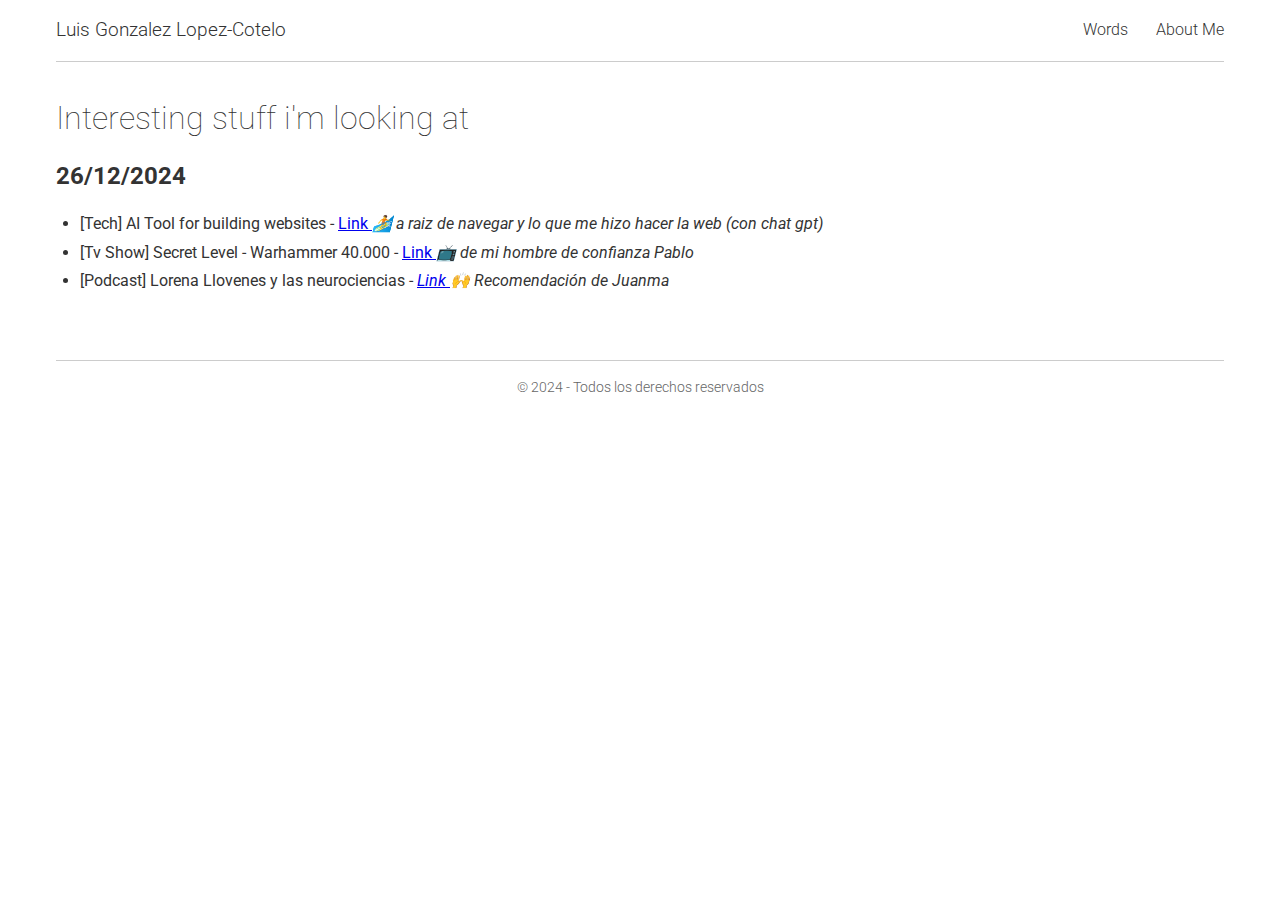
==== index.html @ 297c6cba "Add files via upload" ====
<!DOCTYPE html>
<html lang="es">
<head>
  <meta charset="UTF-8" />
  <meta name="viewport" content="width=device-width, initial-scale=1.0" />
  <title>Luis Gonzalez - Welcome</title>

  <!-- Importamos la fuente Roboto desde Google Fonts -->
  <link
    rel="stylesheet"
    href="https://fonts.googleapis.com/css2?family=Roboto:wght@100;300;400&display=swap"
  />
  <!-- Enlazamos el CSS -->
  <link rel="stylesheet" href="styles.css" />
</head>
<body>
  <!-- Contenedor principal para manejar márgenes laterales -->
  <div class="container">
    <header>
      <div class="logo">Luis Gonzalez Lopez-Cotelo</div>
      <nav>
        <a href="words.html">Words</a>
        <a href="aboutme.html">About Me</a>
      </nav>
    </header>

    <main>
      <section class="hero">
        <div class="hero-text">
          <h1>Interesting stuff i'm looking at</h1>
          <h2>26/12/2024</h2>
          <ul class="bullets">
            <li> [Tech] AI Tool for building websites - <a href="https://www.aiwebsitebuilder.tech/">Link </a> <em>🏄 a raiz de navegar y lo que me hizo hacer la web (con chat gpt) </em></li>
            <li> [Tv Show] Secret Level - Warhammer 40.000 - <a href="https://www.youtube.com/watch?v=YMZffM5bKmg">Link </a><em>📺 de mi hombre de confianza Pablo</li></em>
            <li> [Podcast] Lorena Llovenes y las neurociencias - <a href="https://aprenderdegrandes.com/episodios/lorena"><em>Link </a> 🙌 Recomendación de Juanma </li></em>
                      </ul>
        </div>
      </section>
    </main>

    <footer>
      <p>© 2024 - Todos los derechos reservados</p>
    </footer>
  </div>
</body>
</html>
---- styles.css ----
/* Reset básico */
* {
  box-sizing: border-box;
  margin: 0;
  padding: 0;
}

/* Contenedor general para centrar y dar márgenes laterales */
.container {
  max-width: 1200px; /* Ajusta el ancho máximo a tu gusto */
  margin: 0 auto;    /* Centra horizontalmente */
  padding: 0 1rem;   /* Pequeño padding lateral */
}

/* Asignamos la fuente Roboto a todo el cuerpo del documento */
body {
  font-family: 'Roboto', sans-serif;
  font-weight: 400; /* Light por defecto */
  background-color: #fff;
  color: #333;
  line-height: 1.5;
}

/* Header: logo + navegación */
header {
  display: flex;
  justify-content: space-between;
  align-items: center;
  padding: 1rem 0;            /* Espacio vertical */
  border-bottom: 1px solid #ccc; /* Línea debajo del header */
}

/* Logo */
.logo {
  font-weight: 300; /* un poco más grueso que 300 */
  font-size: 1.2rem;
}

/* Enlaces de navegación */
nav a {
  margin-left: 1.5rem;
  text-decoration: none;
  color: #333;
  font-weight: 300; /* Light */
}

nav a:hover {
  text-decoration: underline;
}

/* Sección "hero" */
.hero {
  display: flex;
  flex-direction: row;
  align-items: center;
  padding: 2rem 0; /* Espacio vertical */
}

/* Contenido de texto en la hero */
.hero-text {
  flex: 1;
  margin-right: 2rem;
}

/* Título principal */
.hero-text h1 {
  font-size: 2rem;
  font-weight: 100; /* extra fino */
  margin-bottom: 1rem;
}

/* Lista con viñetas */
.bullets {
  list-style-type: disc;
  padding-left: 1.5rem;
  margin-top: 1rem;
  line-height: 1.8; /* Espacio entre líneas en la lista */
}

/* Imagen/avatar */
.hero-illustration img {
  border-radius: 50%; /* Ejemplo, si quieres que sea circular */
  display: block;
}

/* Footer */
footer {
  text-align: center;
  padding: 1rem 0;            /* Espacio vertical */
  border-top: 1px solid #ccc; /* Línea encima del footer */
  margin-top: 2rem;
  font-size: 0.9rem;
  color: #666;
  font-weight: 300;
}
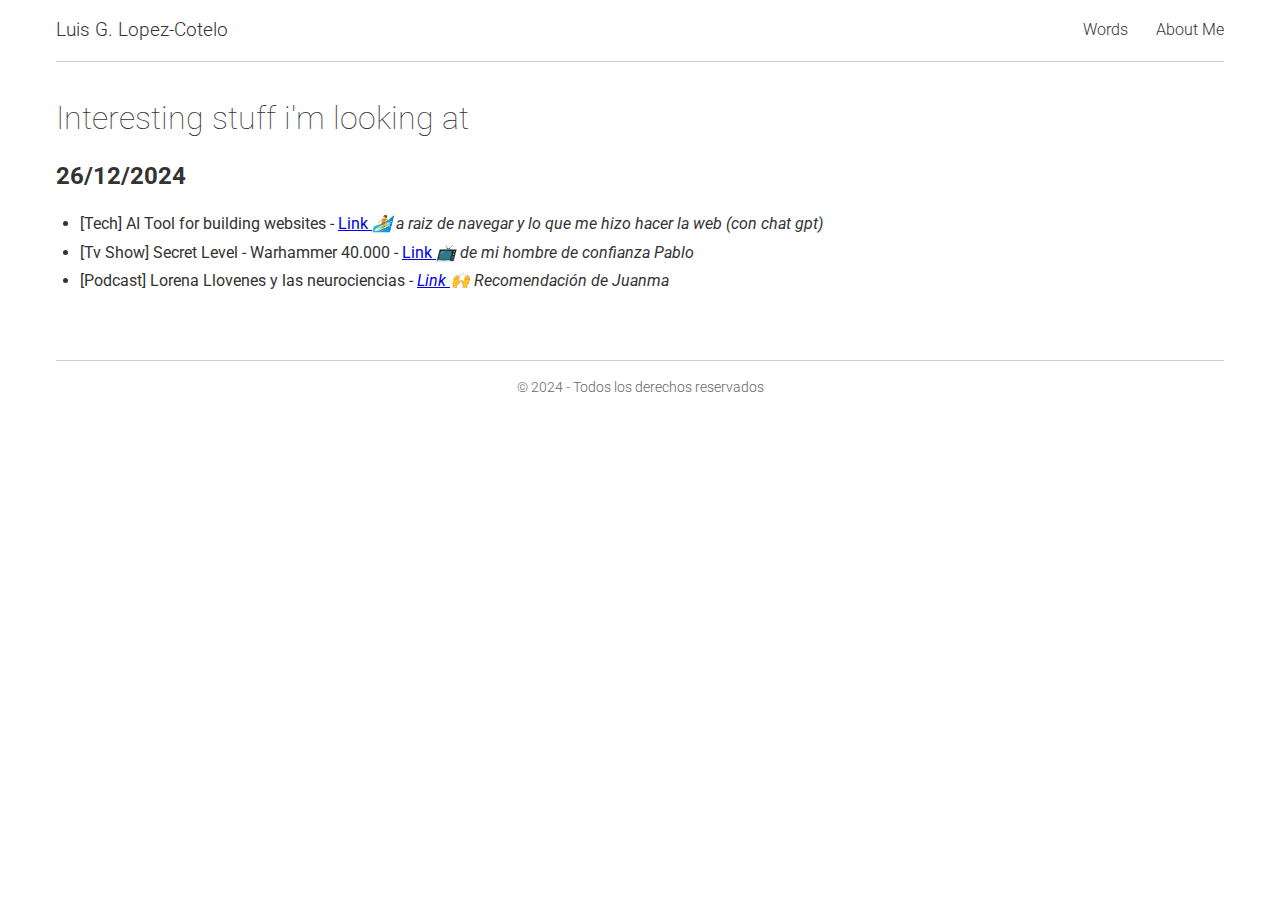
==== commit 09ccd3c2: "Update index.html" ====
--- a/index.html
+++ b/index.html
@@ -3,7 +3,7 @@
 <head>
   <meta charset="UTF-8" />
   <meta name="viewport" content="width=device-width, initial-scale=1.0" />
-  <title>Luis Gonzalez - Welcome</title>
+  <title>Luis G. Lopez-Cotelo - Welcome</title>
 
   <!-- Importamos la fuente Roboto desde Google Fonts -->
   <link
@@ -17,10 +17,10 @@
   <!-- Contenedor principal para manejar márgenes laterales -->
   <div class="container">
     <header>
-      <div class="logo">Luis Gonzalez Lopez-Cotelo</div>
-      <nav>
-        <a href="words.html">Words</a>
-        <a href="aboutme.html">About Me</a>
+      <div class="logo">Luis G. Lopez-Cotelo</div>
+      <nav>        
+        <a href="Words.html">Words</a>
+        <a href="Aboutme.html">About Me</a>
       </nav>
     </header>
 
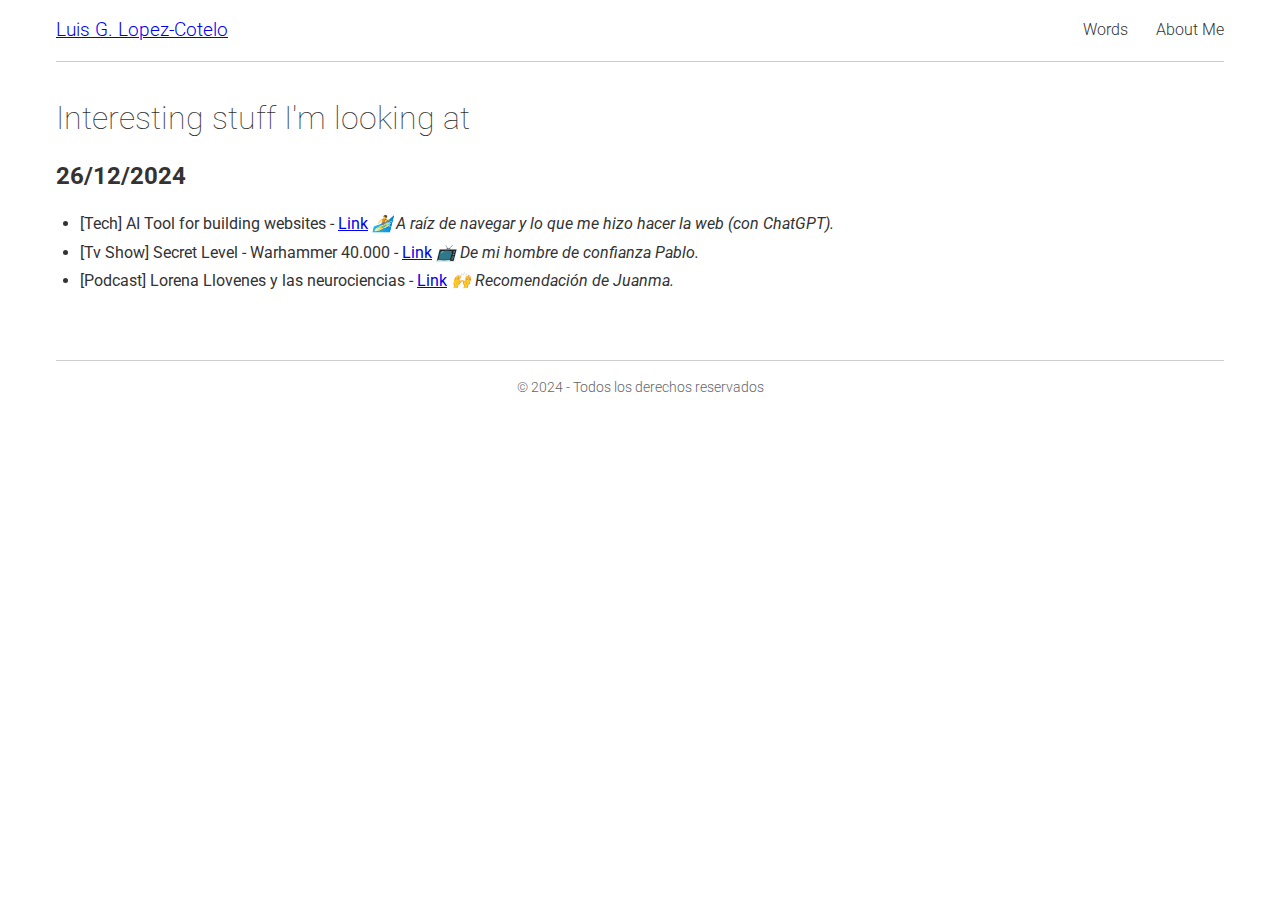
==== commit f4bc61af: "Add files via upload" ====
--- a/index.html
+++ b/index.html
@@ -4,6 +4,9 @@
   <meta charset="UTF-8" />
   <meta name="viewport" content="width=device-width, initial-scale=1.0" />
   <title>Luis G. Lopez-Cotelo - Welcome</title>
+  <!-- FAVICON -->
+  <!-- Ajusta "favicon.ico" al nombre o ruta real de tu archivo -->
+  <link rel="icon" href="icono.png" type="image/png" />
 
   <!-- Importamos la fuente Roboto desde Google Fonts -->
   <link
@@ -17,8 +20,8 @@
   <!-- Contenedor principal para manejar márgenes laterales -->
   <div class="container">
     <header>
-      <div class="logo">Luis G. Lopez-Cotelo</div>
-      <nav>        
+      <div class="logo"><a href="index.html">Luis G. Lopez-Cotelo</a></div>
+      <nav>
         <a href="Words.html">Words</a>
         <a href="Aboutme.html">About Me</a>
       </nav>
@@ -27,13 +30,25 @@
     <main>
       <section class="hero">
         <div class="hero-text">
-          <h1>Interesting stuff i'm looking at</h1>
+          <h1>Interesting stuff I'm looking at</h1>
           <h2>26/12/2024</h2>
           <ul class="bullets">
-            <li> [Tech] AI Tool for building websites - <a href="https://www.aiwebsitebuilder.tech/">Link </a> <em>🏄 a raiz de navegar y lo que me hizo hacer la web (con chat gpt) </em></li>
-            <li> [Tv Show] Secret Level - Warhammer 40.000 - <a href="https://www.youtube.com/watch?v=YMZffM5bKmg">Link </a><em>📺 de mi hombre de confianza Pablo</li></em>
-            <li> [Podcast] Lorena Llovenes y las neurociencias - <a href="https://aprenderdegrandes.com/episodios/lorena"><em>Link </a> 🙌 Recomendación de Juanma </li></em>
-                      </ul>
+            <li>
+              [Tech] AI Tool for building websites - 
+              <a href="https://www.aiwebsitebuilder.tech/" target="_blank">Link</a> 
+              <em>🏄 A raíz de navegar y lo que me hizo hacer la web (con ChatGPT).</em>
+            </li>
+            <li>
+              [Tv Show] Secret Level - Warhammer 40.000 - 
+              <a href="https://www.youtube.com/watch?v=YMZffM5bKmg" target="_blank">Link</a> 
+              <em>📺 De mi hombre de confianza Pablo.</em>
+            </li>
+            <li>
+              [Podcast] Lorena Llovenes y las neurociencias - 
+              <a href="https://aprenderdegrandes.com/episodios/lorena" target="_blank">Link</a> 
+              <em>🙌 Recomendación de Juanma.</em>
+            </li>
+          </ul>
         </div>
       </section>
     </main>
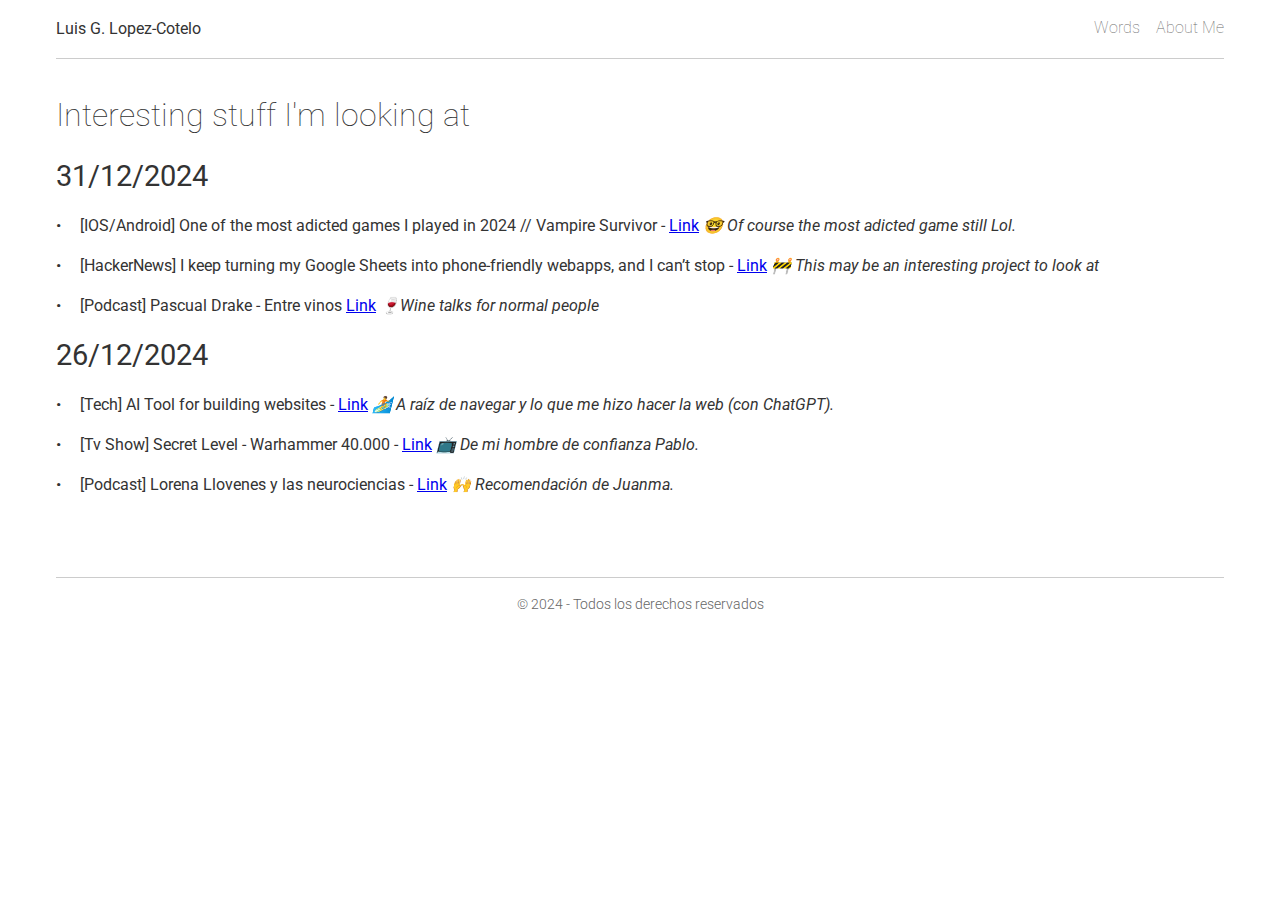
==== commit 7c6af75a: "Add files via upload" ====
--- a/index.html
+++ b/index.html
@@ -4,10 +4,18 @@
   <meta charset="UTF-8" />
   <meta name="viewport" content="width=device-width, initial-scale=1.0" />
   <title>Luis G. Lopez-Cotelo - Welcome</title>
-  <!-- FAVICON -->
   <!-- Ajusta "favicon.ico" al nombre o ruta real de tu archivo -->
   <link rel="icon" href="icono.png" type="image/png" />
+  <!-- Google Analytics (GA4) -->
+  <!-- Reemplaza G-XXXXXXXXXX con tu ID de medición real -->
+  <script async src="https://www.googletagmanager.com/gtag/js?id=G-VP2GKXQM5L"></script>
+  <script>
+  window.dataLayer = window.dataLayer || [];
+  function gtag(){dataLayer.push(arguments);}
+  gtag('js', new Date());
 
+  gtag('config', 'G-VP2GKXQM5L');
+  </script>
   <!-- Importamos la fuente Roboto desde Google Fonts -->
   <link
     rel="stylesheet"
@@ -22,8 +30,8 @@
     <header>
       <div class="logo"><a href="index.html">Luis G. Lopez-Cotelo</a></div>
       <nav>
-        <a href="Words.html">Words</a>
-        <a href="Aboutme.html">About Me</a>
+        <a href="words.html">Words</a>
+        <a href="aboutme.html">About Me</a>
       </nav>
     </header>
 
@@ -31,6 +39,24 @@
       <section class="hero">
         <div class="hero-text">
           <h1>Interesting stuff I'm looking at</h1>
+          <h2>31/12/2024</h2>
+          <ul class="bullets">
+            <li>
+              [IOS/Android] One of the most adicted games I played in 2024 // Vampire Survivor  - 
+              <a href="https://play.google.com/store/apps/details?id=com.poncle.vampiresurvivors&hl=en-US" target="_blank">Link</a> 
+              <em>🤓 Of course the most adicted game still Lol.</em>
+            </li>
+            <li>
+              [HackerNews] I keep turning my Google Sheets into phone-friendly webapps, and I can’t stop -  
+              <a href="https://arstechnica.com/gadgets/2024/12/making-tiny-no-code-webapps-out-of-spreadsheets-is-a-weirdly-fulfilling-hobby/" target="_blank">Link</a> 
+              <em>🚧 This may be an interesting project to look at</em>
+            </li>
+            <li>
+              [Podcast] Pascual Drake - Entre vinos 
+              <a href="https://aprenderdegrandes.com/episodios/lorena" target="_blank">Link</a> 
+              <em>🍷Wine talks for normal people </em>
+            </li>
+          </ul>
           <h2>26/12/2024</h2>
           <ul class="bullets">
             <li>
--- a/styles.css
+++ b/styles.css
@@ -1,95 +1,180 @@
-/* Reset básico */
+/* Reset básico */ 
 * {
   box-sizing: border-box;
   margin: 0;
   padding: 0;
 }
 
-/* Contenedor general para centrar y dar márgenes laterales */
+/* Contenedor general */
 .container {
-  max-width: 1200px; /* Ajusta el ancho máximo a tu gusto */
-  margin: 0 auto;    /* Centra horizontalmente */
-  padding: 0 1rem;   /* Pequeño padding lateral */
+  max-width: 1200px;
+  margin: 0 auto;
+  padding: 0 1rem;
 }
 
-/* Asignamos la fuente Roboto a todo el cuerpo del documento */
+/* Fuente global */
 body {
   font-family: 'Roboto', sans-serif;
-  font-weight: 400; /* Light por defecto */
+  font-weight: 400;
   background-color: #fff;
   color: #333;
   line-height: 1.5;
 }
 
-/* Header: logo + navegación */
+/* Header */
 header {
   display: flex;
   justify-content: space-between;
   align-items: center;
-  padding: 1rem 0;            /* Espacio vertical */
-  border-bottom: 1px solid #ccc; /* Línea debajo del header */
+  padding: 1rem 0;
+  border-bottom: 1px solid #ccc;
 }
 
 /* Logo */
-.logo {
-  font-weight: 300; /* un poco más grueso que 300 */
-  font-size: 1.2rem;
+.logo a {
+  font-weight: 400;
+  text-decoration: none;
+  color: #333;
 }
 
-/* Enlaces de navegación */
-nav a {
-  margin-left: 1.5rem;
-  text-decoration: none;
-  color: #333;
-  font-weight: 300; /* Light */
+/* Navegación */
+nav {
+  display: flex;
+  gap: 1rem;
 }
 
-nav a:hover {
-  text-decoration: underline;
+nav a {
+  font-weight: 100;
+  text-decoration: none;
+  position: relative;
+  color: #6d6d6d;
+  padding-bottom: 2px;
 }
 
-/* Sección "hero" */
-.hero {
-  display: flex;
-  flex-direction: row;
-  align-items: center;
-  padding: 2rem 0; /* Espacio vertical */
+nav a::after {
+  content: "";
+  position: absolute;
+  left: 0;
+  bottom: 0;
+  width: 0;
+  height: 1px;
+  background-color: #808080;
+  transition: width 0.5s ease;
 }
 
-/* Contenido de texto en la hero */
-.hero-text {
-  flex: 1;
-  margin-right: 2rem;
+nav a:hover::after {
+  width: 100%;
 }
 
-/* Título principal */
+/* Hero Section */
+.hero {
+  /* Ya no lo usamos para flex: solo dejamos el padding */
+  padding: 2rem 0;
+}
+
+/* Contenedor que agrupa texto (hero-text) e imagen (hero-image) */
+.hero-container {
+  display: flex;         
+  align-items: flex-start;
+  gap: 2rem;            
+  margin-top: 0rem;     
+}
+
+/* Texto dentro del hero */
+.hero-text {
+  flex: 1;  /* Para ocupar el espacio disponible */
+  /* Eliminamos margin-right, pues usamos 'gap' en .hero-container */
+}
+
 .hero-text h1 {
   font-size: 2rem;
-  font-weight: 100; /* extra fino */
+  font-weight: 100;
   margin-bottom: 1rem;
 }
 
-/* Lista con viñetas */
+.hero-text h2 {
+  font-size: 1.8rem;
+  font-weight: 400;
+  margin-bottom: 1rem;
+}
+.hero-text h3 {
+  font-size: 1rem;
+  font-weight: 300;
+  margin-bottom: 1rem;
+}
+/* Parrafos */
+
+p {
+  margin-bottom: 1.5rem; /* Ajusta este valor según desees */
+}
+/* Lista */
 .bullets {
-  list-style-type: disc;
-  padding-left: 1.5rem;
-  margin-top: 1rem;
-  line-height: 1.8; /* Espacio entre líneas en la lista */
+  list-style: none;
+  padding: 0;
 }
 
-/* Imagen/avatar */
-.hero-illustration img {
-  border-radius: 50%; /* Ejemplo, si quieres que sea circular */
-  display: block;
+.bullets li {
+  position: relative;
+  padding-left: 1.5rem;
+  margin-bottom: 1rem;
+  margin-top: 1rem;
+}
+
+.bullets li::before {
+  content: "•";
+  position: absolute;
+  left: 0;
+  color: #333;
+}
+
+/* Imagen a la derecha */
+.hero-image img {
+  width: 220px;          /* Ajusta a tu gusto */  
 }
 
 /* Footer */
 footer {
   text-align: center;
-  padding: 1rem 0;            /* Espacio vertical */
-  border-top: 1px solid #ccc; /* Línea encima del footer */
+  padding: 1rem 0;
+  border-top: 1px solid #ccc;
   margin-top: 2rem;
   font-size: 0.9rem;
   color: #666;
   font-weight: 300;
 }
+
+/* Responsividad */
+@media (max-width: 768px) {
+  /* Cambiar layout del header */
+  header {
+    flex-direction: column;
+    align-items: center;
+    text-align: center;
+  }
+
+  .logo {
+    margin-bottom: 1rem; /* Espacio entre el logo y la navegación */
+  }
+
+  nav {
+    flex-direction: column; /* Navegación en columna */
+    gap: 0.5rem; /* Espaciado reducido */
+  }
+
+  /* Cambios en el footer */
+  footer {
+    text-align: center; /* Centra el contenido */
+  }
+
+  /* Ajuste del hero en móviles */
+  .hero-container {
+    flex-direction: column;   /* Apila texto e imagen */
+    align-items: center;      /* Centra horizontalmente */
+    text-align: center;       
+  }
+
+  .hero-image img {
+    width: 180px;             /* Tamaño más pequeño en móvil */
+    margin-top: 1rem;         /* Espacio entre texto e imagen */
+  }
+}
